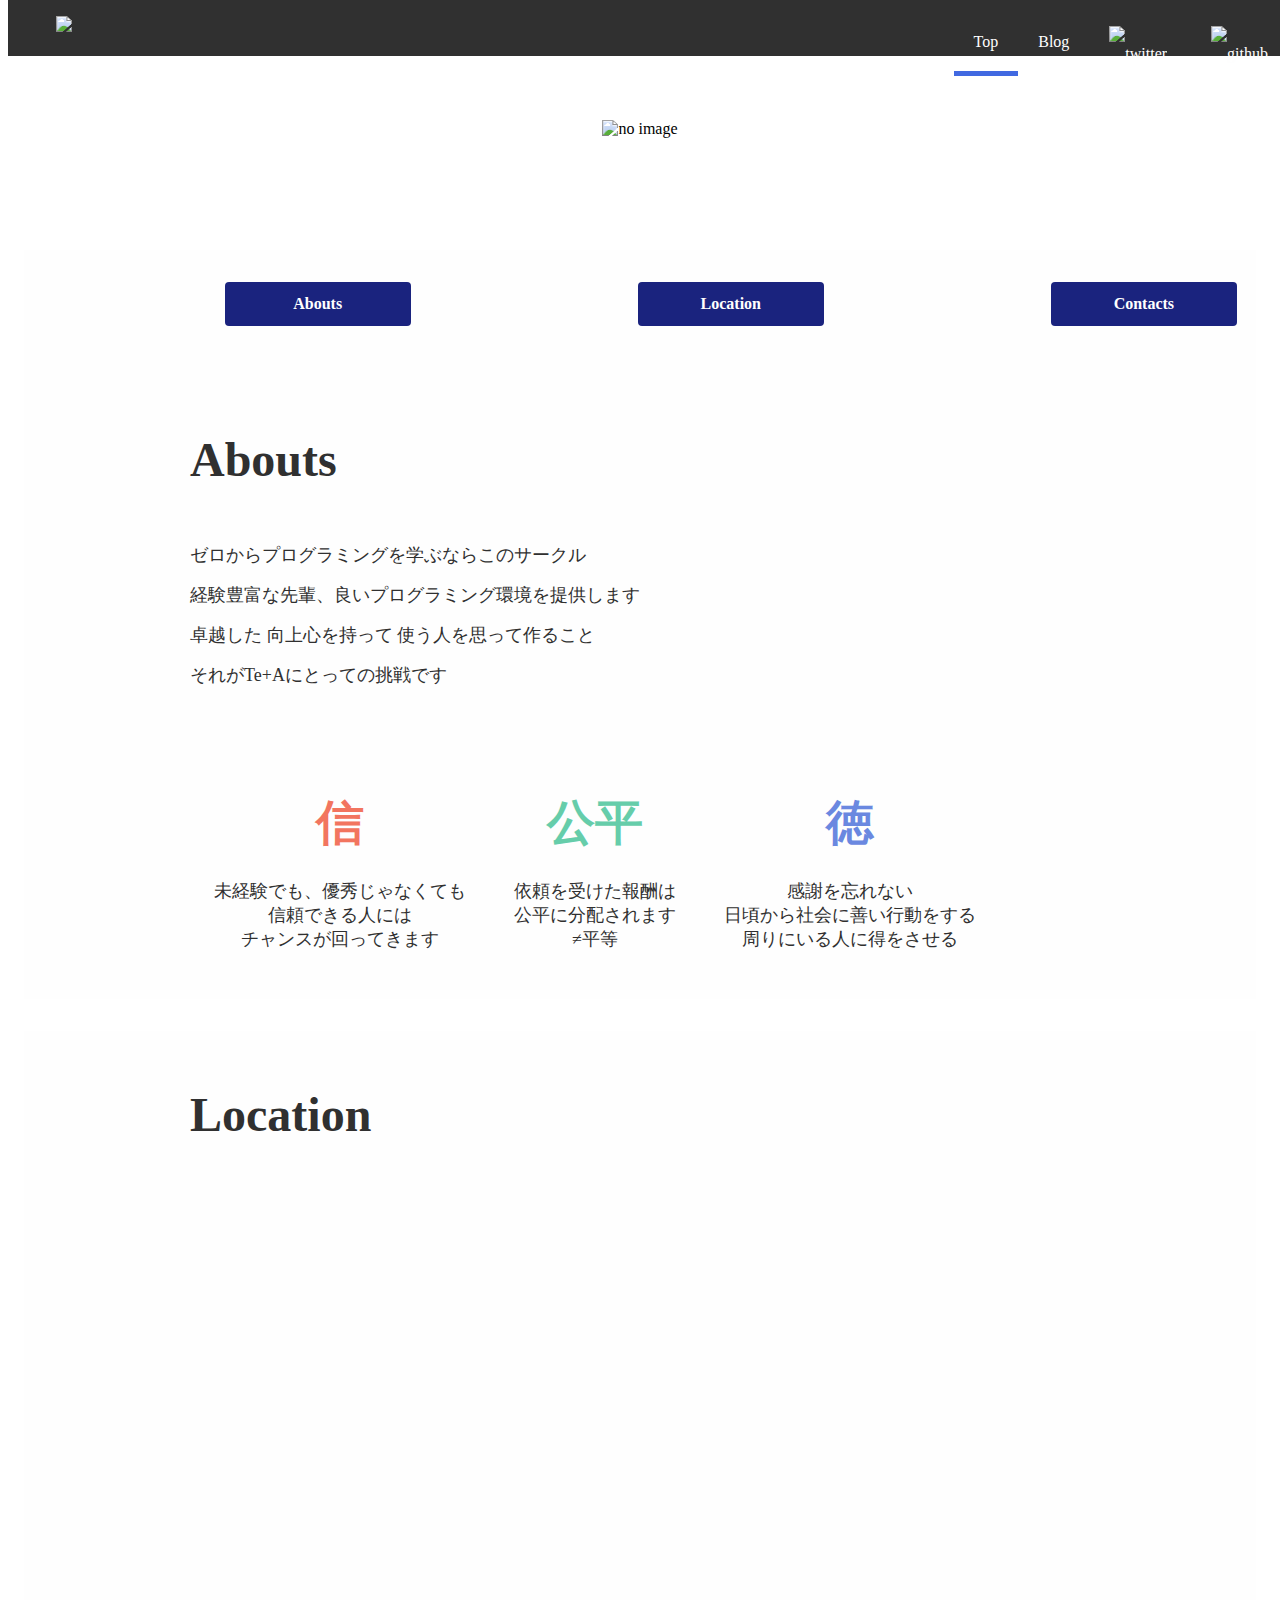
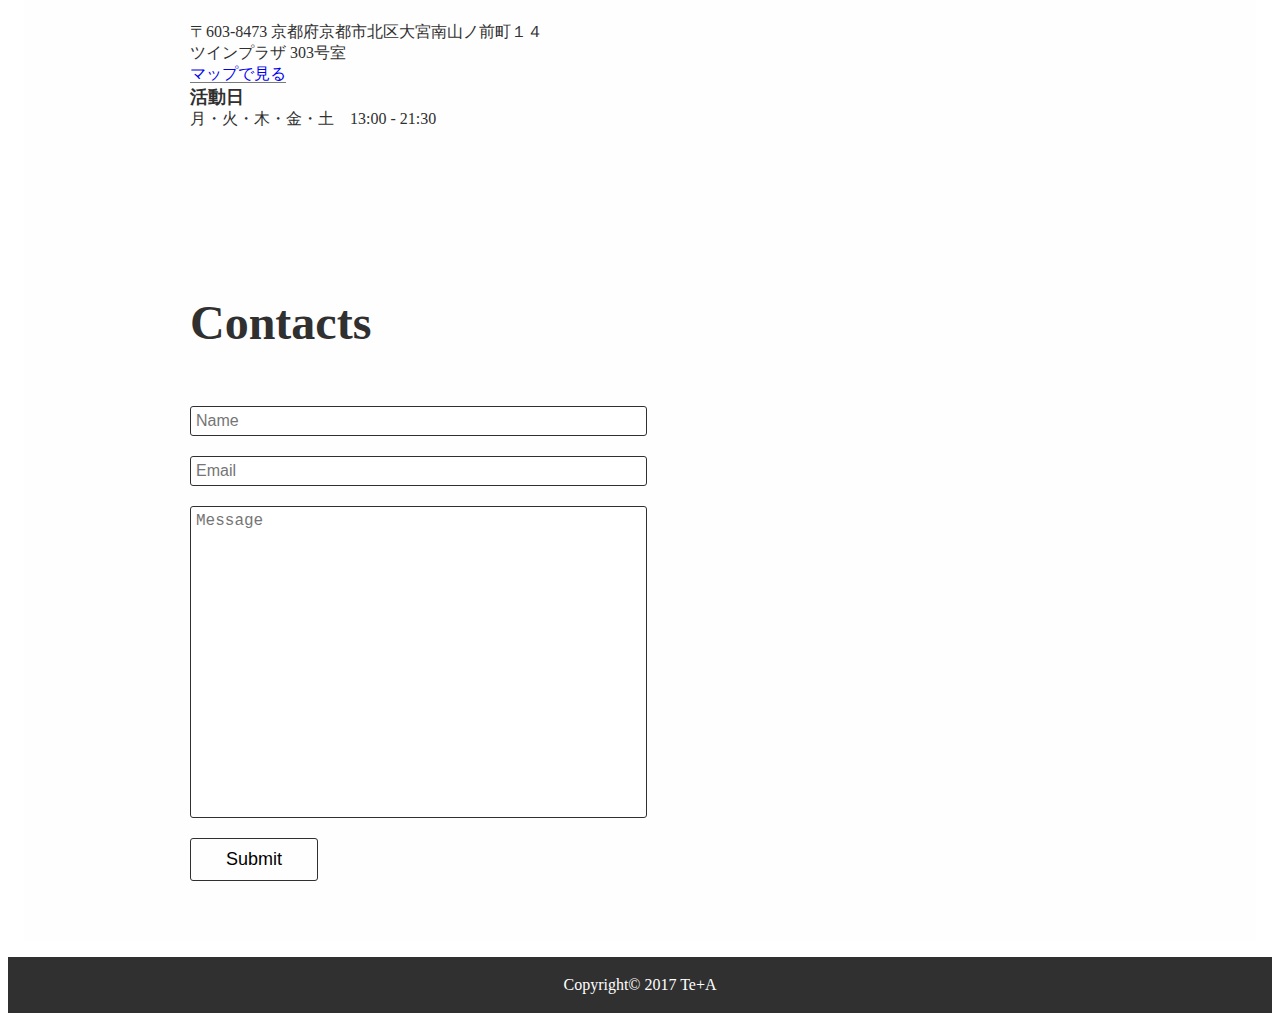
==== public/index.html @ 134a9e07 "Top-page" ====
<!DOCTYPE html>
<html lang="ja">
  <head>
    <meta charset="utf-8">
    <meta name="viewport" content="width=device-width,initial-scale=1">
    <meta name="keywords" content="京都産業大学,京都産業,京都,サークル,アプリ,制作,開発,Webアプリ,ソフトウェア,android,iOS">
    <meta name="description" content="京都産業大学届出団体アプリ制作サークルTe+A.ゼロからプロを目指すサークルです。効率よくアプリ開発が学べてソフトウェアが開発できるようになります。">
    <title>Te+A</title>
    <link rel="stylesheet" href="assets/css/reset.css">
    <link rel="stylesheet" href="assets/css/common.css">
    <link rel="stylesheet" href="assets/css/mobile.css">
    <link rel="stylesheet" href="assets/css/colors.css">
  </head>

  <body>
    <header id="top-head">
      <div class="inner">
        <div class="logo">
          <img src="assets/img/logo-tea-white.png">
        </div>
        <div id="nav-toggle">
          <div>
            <span></span>
            <span></span>
            <span></span>
          </div>
        </div>
        <nav id="global-nav">
          <ul>
            <li class="current"><a href="">Top</a></li>
            <li><a href="./blog/index.html">Blog</a></li>
            <li class="icon-item">
              <a href="https://twitter.com/teaapplication?lang=ja" class="social-icon" target="_blank">
                <img src="assets/img/Twitter_Logo_White_On_Image.png" class="icon" alt="twitter">
              </a>
              <a href="https://github.com/tea-app" class="social-icon" target="_blank">
                <img src="assets/img/GitHub-Mark-Light-120px-plus.png" class="icon" alt="github">
              </a>
            </li>
          </ul>
        </nav>
      </div>
    </header>
    <div class="top">
      <img src="assets/img/logo-tea.png" alt="no image" class="top-image">
    </div>

    <nav id="page-nav">
      <ul>
        <li><a href="#Abouts" class="nav-item">Abouts</a></li>
        <li><a href="#location" class="nav-item">Location</a></li>
        <li><a href="#contacts" class="nav-item">Contacts</a></li>
      </ul>
    </nav>

    <div class="main">
      <div id="abouts" class="abouts">
        <div class="abouts-section">
          <h1 class="section-title">Abouts</h1>
          <div class="about-us">
            <p>ゼロからプログラミングを学ぶならこのサークル</p>
            <p>経験豊富な先輩、良いプログラミング環境を提供します</p>
            <p>卓越した 向上心を持って 使う人を思って作ること</p>
            <p>それがTe+Aにとっての挑戦です</p>
          </div>
          <div class="value">
            <div class="value-box">
              <h1 class="trust">信</h1>
              <p class="trust-inner">未経験でも、優秀じゃなくても<br>信頼できる人には<br>チャンスが回ってきます</p>
            </div>
            <div class="value-box">
              <h1 class="fair">公平</h1>
              <p class="fair-inner">依頼を受けた報酬は<br>公平に分配されます<br>≠平等</p>
            </div>
            <div class="value-box">
              <h1 class="moral">徳</h1>
              <p class="moral-inner">感謝を忘れない<br>日頃から社会に善い行動をする<br>周りにいる人に得をさせる</p>
            </div>
          </div>
        </div>
      </div>

      <div id="location" class="location">
        <div class="location-section">
          <h1 class="section-title">Location</h1>
          <div class="location-section">
            <div class="map">
              <iframe class="map-frame" src="https://www.google.com/maps/embed?pb=!1m18!1m12!1m3!1d3266.0142722591977!2d135.73906056521955!3d35.056382271593066!2m3!1f0!2f0!3f0!3m2!1i1024!2i768!4f13.1!3m3!1m2!1s0x6001a8118bbb5ef5%3A0xfe116e61fff6c322!2z44CSNjAzLTg0NzMg5Lqs6YO95bqc5Lqs6YO95biC5YyX5Yy65aSn5a6u5Y2X5bGx44OO5YmN55S677yR77yUIOODhOOCpOODs-ODl-ODqeOCtg!5e0!3m2!1sja!2sjp!4v1487334076716"  frameborder="0" style="border:0"></iframe>
            </div>
            <p class="address">
              〒603-8473 京都府京都市北区大宮南山ノ前町１４<br>
              ツインプラザ 303号室<br>
              <a class="view-map" href="https://goo.gl/maps/1rpRjzCdnzC2" target="_blank">マップで見る</a><br>
                <span>活動日</span><br>
                月・火・木・金・土　13:00 - 21:30
            </p>
          </div>
        </div>
      </div>

      <div id="contacts" class="contacts">
        <div class="contacts-section">
          <h1 class="section-title">Contacts</h1>
          <form class="contact-form">
            <input id="contact-name" type="text" name="name" placeholder="Name" required>
            <input id="contact-email" type="text" name="email" placeholder="Email" required>
            <textarea id="contact-message" name="message" placeholder="Message" required></textarea>
            <button onClick="return postContact();" class="btn">Submit</button>
          </form>
        </div>
      </div>
    </div>

      <footer>
        <div class="copyright">Copyright©︎ 2017 Te+A</div>
      </footer>
      <script type="text/javascript" src="/assets/js/lib/axios/dist/axios.standalone.js"></script>
      <script type="text/javascript" src="/assets/js/lib/CryptoJS/rollups/hmac-sha256.js"></script>
      <script type="text/javascript" src="/assets/js/lib/CryptoJS/rollups/sha256.js"></script>
      <script type="text/javascript" src="/assets/js/lib/CryptoJS/components/hmac.js"></script>
      <script type="text/javascript" src="/assets/js/lib/CryptoJS/components/enc-base64.js"></script>
      <script type="text/javascript" src="/assets/js/lib/url-template/url-template.js"></script>
      <script type="text/javascript" src="/assets/js/lib/apiGatewayCore/sigV4Client.js"></script>
      <script type="text/javascript" src="/assets/js/lib/apiGatewayCore/apiGatewayClient.js"></script>
      <script type="text/javascript" src="/assets/js/lib/apiGatewayCore/simpleHttpClient.js"></script>
      <script type="text/javascript" src="/assets/js/lib/apiGatewayCore/utils.js"></script>
      <script type="text/javascript" src="/assets/js/apigClient.js"></script>
      <script type="text/javascript" src="/assets/js/contact.js"></script>
      <script type="text/javascript" src="http://ajax.googleapis.com/ajax/libs/jquery/1.9.1/jquery.min.js"></script>
      <script type="text/javascript" src="/assets/js/header.fixed.js"></script>
  </body>
</html>
---- public/assets/css/common.css ----
h1 {
    font-size: 48px;
    font-weight: bold;
}
h2 {
    font-size: 32px;
}
p {
    font-size: 18px;
}
a {
    font-size: 16px;
    text-decoration: none;
}
.section-title {
    padding-top: 56px;
    padding-bottom: 24px;
}
.inner {
    width: 100%;
    margin: auto;
}
.inner:after {
    content: "";
    clear: both;
    display: block;
}

.current {
  border-bottom: 5px solid royalblue;
}

#top-head {
    width: 100%;
    height: 56px;
    top: -100px;
    position: absolute;
    margin: 100px auto 0;
    line-height: 56px;
    z-index: 999;
}
#top-head a,
#top-head {
    color: #303030;
    text-decoration: none;
}
#top-head .logo {
    float: left;
    margin-top: 8px;
    margin-left: 48px;
}
.logo img {
    height: 24px;
    position: absolute;
    margin-top: 8px;
}
#global-nav ul {
    width: auto;
    height: 56px;
    list-style: none;
    right: 0;
    bottom: 0;
    font-size: 14px;
    float:right;
}
#global-nav ul li {
    float: left;
    line-height: 56px;
}
#global-nav ul li a {
    padding: 0 20px;
}
#global-nav .icon {
    height: 32px;
    width: 32px;
    margin-top: 12px;
}
#top-head.fixed {
    margin-top: 0;
    top: 0;
    position: fixed;
    height: 56px;
    transition: top 0.65s ease-in;
    -webkit-transition: top 0.65s ease-in;
    -moz-transition: top 0.65s ease-in;
}
#top-head.fixed {
    font-size: 24px;
}
#top-head.fixed #global-nav ul li a {
    padding: 0 20px;
}
#nav-toggle {
    display: none;
    position: absolute;
    right: 12px;
    top: 14px;
    width: 34px;
    height: 36px;
    cursor: pointer;
    z-index: 101;
}
#nav-toggle div {
    position: relative;
}
#nav-toggle span {
    display: block;
    position: absolute;
    height: 4px;
    width: 100%;
    left: 0;
    -webkit-transition: .35s ease-in-out;
    -moz-transition: .35s ease-in-out;
    transition: .35s ease-in-out;
}
#nav-toggle span:nth-child(1) {
    top: 0;
}
#nav-toggle span:nth-child(2) {
    top: 11px;
}
#nav-toggle span:nth-child(3) {
    top: 22px;
}

#page-nav ul {
  width: 100%;
  height: 200px;
  margin: 20px 5% 10px;
  float: left;
}

#page-nav li {
  padding: 10px 5%;
  margin: 50px 4%;
  float: left;
  list-style-type: none;
}

#page-nav a.nav-item {
  position: relative;
  display: block;
  width: 160px;
  padding: 0.8em;
  text-align: center;
  font-weight: bold;
  text-decoration: none;
  color: #FFF;
  text-shadow: 0 0 5px rgba(255, 255, 255, 0.0);
  background: #1A237E;
  transition: .4s;
  border-radius: 4px;
}

#page-nav li > a.nav-item:hover {
text-shadow: -6px 0px 15px rgba(255, 255, 240, 0.83), 6px 0px 15px rgba(255, 255, 240, 0.83);
transition: .4s;
}

.main {
    padding: 16px;
}
.top {
    margin-top: 56px;
    text-align: center;
}
.top-image {
    width: 100%;
    max-width: 900px;
    margin-top: 64px;
    margin-bottom: 64px;
}

.abouts {
    width: 100%;
    color: #336FD0;
    padding-bottom: 32px;
}
.abouts-section{
    width: 100%;
    max-width: 900px;
    margin: auto;
}
.about-us p {
    margin: 16px 0;
}
.value {
    height: 200px;
    width: 100%
    float: left;
    text-align: center;
    padding: 32px 0;
    margin: auto;
}
.value-box {
    padding: 24px ;
    margin: auto;
    float: left;

}
.trust {
    color: #F2755F;
    margin-bottom: 24px;
}
.fair {
    color: #66CDAA;
    margin-bottom: 24px;
}
.moral {
    color: #6A88E0;
    margin-bottom: 24px;
}

.location {
    width: 100%;
    padding-bottom: 60px;
}
.location-section {
    width: 100%;
    max-width: 900px;
    margin: auto;
}
.contacts-section {
    width: 100%;
    margin-top: 40px;
}
.map-frame {
    height: 400px;
    width: 100%;
    max-width: 600px;
}
.address {
    font-size: 16px;
    margin-top: 20px;
}
.address span {
    font-size: 18px;
    font-weight: bold;
}
.view-map {
    border-bottom: 1px solid #797979;
}

.contacts {
    width: 100%;
    padding-bottom: 60px;
    display: inline-block;
}
.social-icon {
    text-decoration: none;
    cursor: pointer;
}
.contacts-section {
    width: 100%;
    max-width: 900px;
    margin: auto;
}
.contact-form {
    width: 100%;
    max-width: 450px;
}
input[type="text"], textarea {
    width: 100%;
    max-width:450px;
    padding: 5px 0 5px 5px;
    margin-bottom: 20px;
    vertical-align: middle;
    border: 1px solid #303030;
    border-radius: 3px;
    resize: none;
    font-size: 16px;
}
textarea {
    height: 300px;
}
.btn {
    font-size: 18px;
    padding: 10px 35px;
    border-radius: 3px;
    border: 1px solid #303030;
    cursor: pointer;
}
footer {
    height: 56px;
    text-align: center;
}
.copyright {
    line-height: 56px;
}
---- public/assets/css/mobile.css ----
@media(max-width: 640px){
    /*for mobile*/
    h1 {
        font-size: 40px;
    }
    h2 {
        font-size: 24px;
    }
    p {
        font-size: 16px;
    }
    .section-title {
        padding: 16px 0;
    }
    #top-head,
    .inner {
        width: 100%;
        padding: 0;
    }
    #top-head {
        top: 0;
        position: fixed;
        margin-top: 0;
    }
    #top-head.fixed {
        padding-top: 0;
        background: transparent;
    }
    #mobile-head {
        background: #303030;
        width: 100%;
        height: 56px;
        z-index: 999;
        position: relative;
    }
    #top-head.fixed .logo,
    #top-head .logo {
        position: absolute;
        color: #FEFEFE;
    }
    #global-nav {
        position: absolute;
        top: -500px;
        width: 100%;
        text-align: center;
        padding: 0;
        -webkit-transition: .5s ease-in-out;
        -moz-transition: .5s ease-in-out;
        transition: .5s ease-in-out;
    }
    #global-nav ul {
        width: 100%;
        list-style: none;
        position: static;
        right: 0;
        bottom: 0;
        font-size: 14px;
    }
    #global-nav ul li {
        float: none;
        position: static;
    }
    #top-head #global-nav ul li a,
    #top-head.fixed #global-nav ul li a {
        width: 100%;
        background-color: #303030;
        display: block;
        color: #fff;
        padding: 0;
    }
    .icon-item {
        background-color: #303030;
        width: 100%;
        display: inline-flex;
        justify-content: center;
    }
    .social-icon {
        width: 32px!important;
        margin: 0 16px;
    }
    #nav-toggle {
        display: block;
    }
    #nav-toggle span {
        background-color: #FEFEFE;
    }
    .open #nav-toggle span:nth-child(1) {
        top: 11px;
        -webkit-transform: rotate(315deg);
        -moz-transform: rotate(315deg);
        transform: rotate(315deg);
    }
    .open #nav-toggle span:nth-child(2) {
        width: 0;
        left: 50%;
    }
    .open #nav-toggle span:nth-child(3) {
        top: 11px;
        -webkit-transform: rotate(-315deg);
        -moz-transform: rotate(-315deg);
        transform: rotate(-315deg);
    }
    .open #global-nav {
        -moz-transform: translateY(556px);
        -webkit-transform: translateY(556px);
        transform: translateY(556px);
    }
    .about-section {
        width: 100%;
}
    .location-section {
        width: 100%;
    }
    .map-frame {
        width: 90%;
    }
    .view-map {
        display: inline;
    }
    .contacts-section {
        width: 100%;

    }
    .contact-form {
        width: 100%;
    }
    input[type="text"],textarea {
        width: 90%;
    }
}
---- public/assets/css/colors.css ----
#top-head,
#top-head.fixed,
footer
{
    background-color: #303030;
}

.abouts,
.location,
.contacts,
.btn
{
    background-color: #FEFEFE;
}


/*
    文字色 白
*/
#top-head,
#top-head.fixed,
.logo,
#global-nav ul li a,
#page-nav,
#top-head.fixed #global-nav ul li a,
.copyright
{
    color: #FEFEFE;
}

/*
    文字色 黒
*/
.abouts p,
.section-title,
.address,
.address span
{
    color: #303030;
}


.trust {
    color: #F2755F;
}
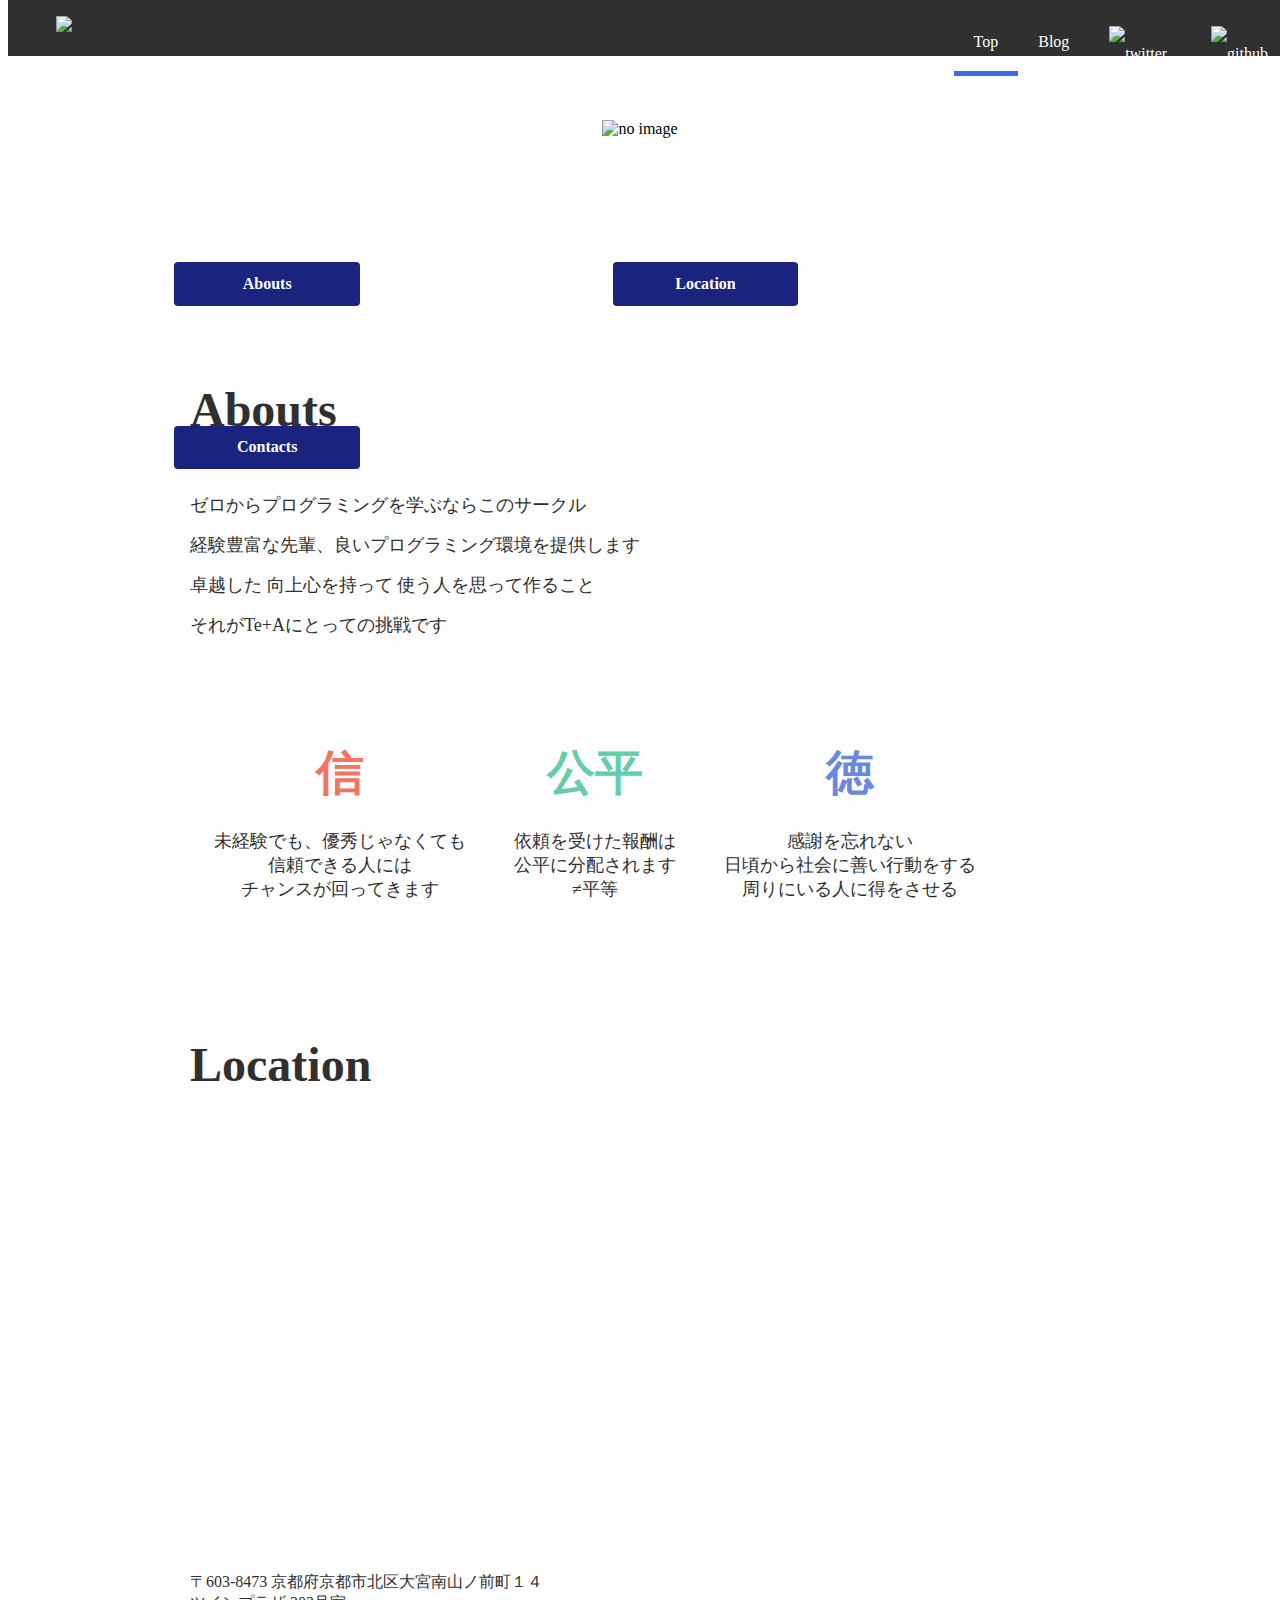
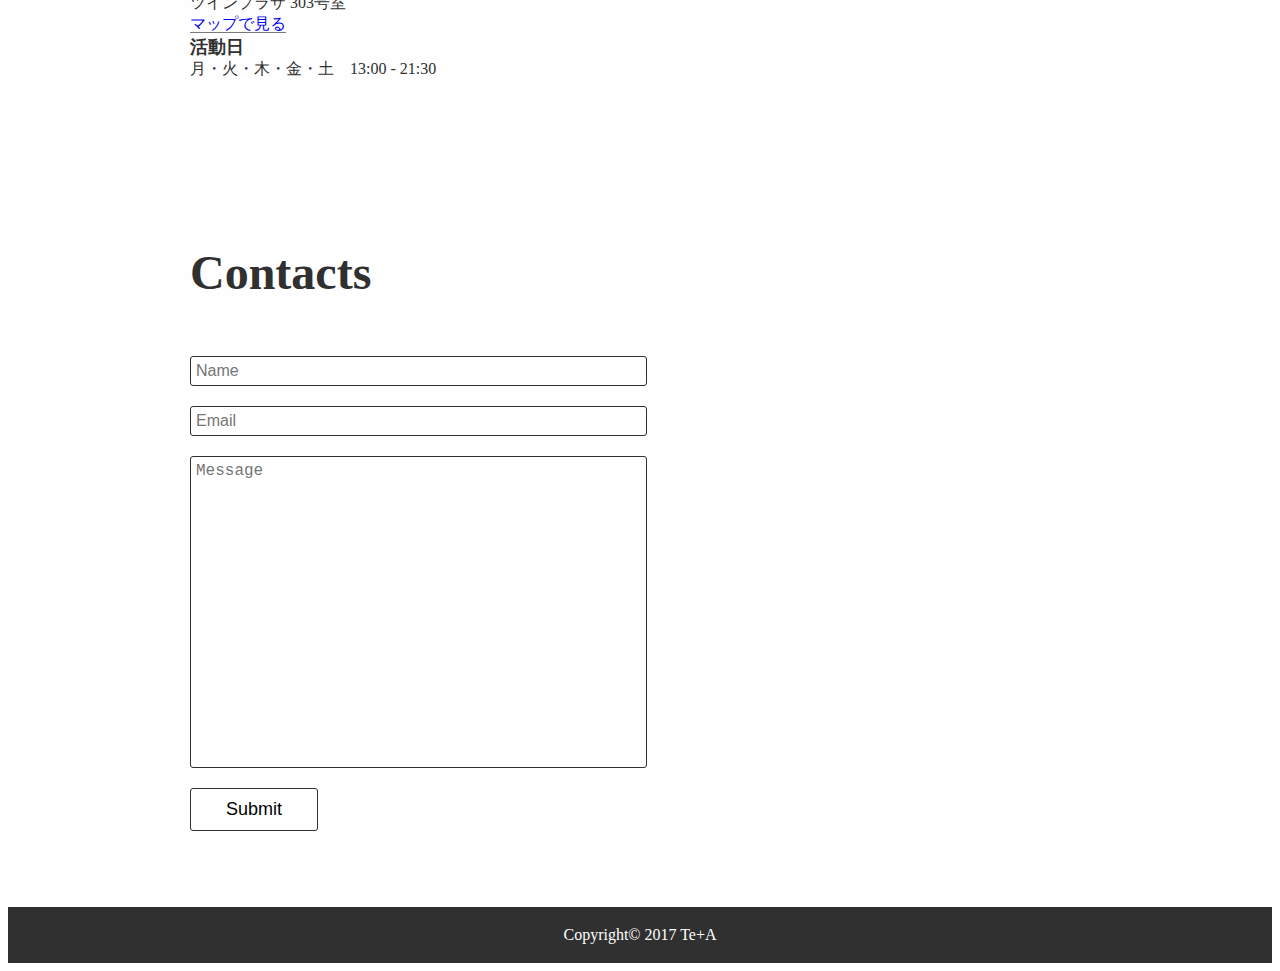
==== commit 1cf0e2d0: "blog" ====
--- a/public/index.html
+++ b/public/index.html
@@ -28,7 +28,7 @@
         <nav id="global-nav">
           <ul>
             <li class="current"><a href="">Top</a></li>
-            <li><a href="./blog/index.html">Blog</a></li>
+            <li><a href="./blog">Blog</a></li>
             <li class="icon-item">
               <a href="https://twitter.com/teaapplication?lang=ja" class="social-icon" target="_blank">
                 <img src="assets/img/Twitter_Logo_White_On_Image.png" class="icon" alt="twitter">
--- a/public/assets/css/common.css
+++ b/public/assets/css/common.css
@@ -104,35 +104,35 @@
     position: relative;
 }
 #nav-toggle span {
-    display: block;
-    position: absolute;
-    height: 4px;
-    width: 100%;
-    left: 0;
-    -webkit-transition: .35s ease-in-out;
-    -moz-transition: .35s ease-in-out;
-    transition: .35s ease-in-out;
+  display: block;
+  position: absolute;
+  height: 4px;
+  width: 100%;
+  left: 0;
+  -webkit-transition: .35s ease-in-out;
+  -moz-transition: .35s ease-in-out;
+  transition: .35s ease-in-out;
 }
 #nav-toggle span:nth-child(1) {
-    top: 0;
+  top: 0;
 }
 #nav-toggle span:nth-child(2) {
-    top: 11px;
+  top: 11px;
 }
 #nav-toggle span:nth-child(3) {
-    top: 22px;
+  top: 22px;
 }
 
 #page-nav ul {
   width: 100%;
-  height: 200px;
-  margin: 20px 5% 10px;
+  height: 180px;
   float: left;
+  margin: auto;
 }
 
 #page-nav li {
   padding: 10px 5%;
-  margin: 50px 4%;
+  margin: 50px 5%;
   float: left;
   list-style-type: none;
 }
